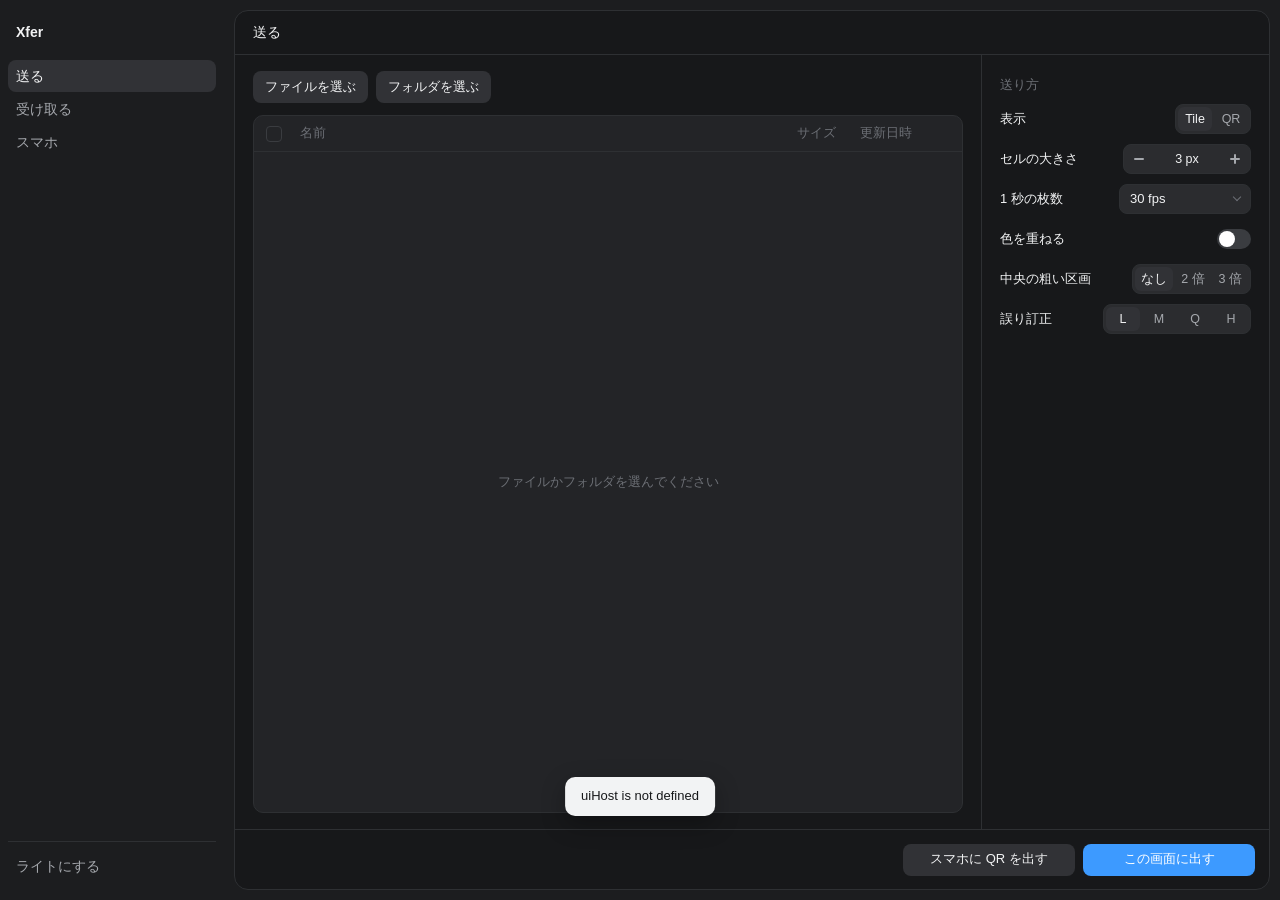
==== ui/index.html @ 5dbaeca9 "Xfer に改名し、光学転送を速くした版" ====
<!doctype html>
<html lang="ja" data-theme="dark">
<head>
<meta charset="utf-8">
<title>Xfer</title>
<link rel="icon" href="icon.png">
<link rel="stylesheet" href="app.css">
<script src="app.js" defer></script>
</head>
<body>
<div class="app" id="app">
  <aside class="sidebar" id="sidebar">
    <div class="brand">Xfer</div>
    <nav class="nav" aria-label="画面">
      <button class="nav-row is-active" type="button" id="navSend" data-view="send">送る</button>
      <button class="nav-row" type="button" id="navReceive" data-view="receive">受け取る</button>
      <button class="nav-row" type="button" id="navPhone" data-view="phone">スマホ<span class="nav-count" id="phoneCount" hidden></span></button>
    </nav>
    <div class="sidebar-foot">
      <button class="nav-row" type="button" id="themeButton">ライトにする</button>
    </div>
  </aside>
  <div class="resizer" id="resizer" role="separator" aria-orientation="vertical" aria-label="サイドバーの幅"></div>

  <main class="card">
    <!-- 送る -->
    <section class="view" data-panel="send">
      <header class="card-head"><h1>送る</h1></header>
      <div class="view-body">
        <div class="pane">
          <div class="toolbar">
            <button class="btn" type="button" id="pickFiles">ファイルを選ぶ</button>
            <button class="btn" type="button" id="pickFolder">フォルダを選ぶ</button>
            <span class="path" id="sourcePath"></span>
          </div>
          <div class="table">
            <div class="thead">
              <button class="check-cell" type="button" id="selectAll" role="checkbox" aria-checked="false" aria-label="すべて選ぶ"><span class="check"></span></button>
              <span class="c-name">名前</span><span class="c-size">サイズ</span><span class="c-date">更新日時</span>
            </div>
            <div class="tbody" id="fileList"></div>
            <div class="empty" id="fileEmpty">ファイルかフォルダを選んでください</div>
          </div>
        </div>
        <div class="side">
          <h2 class="label">送り方</h2>
          <div class="field"><span class="field-name">表示</span>
            <span class="seg" id="layoutGroup"><button type="button" data-layout="fx2">Tile</button><button type="button" data-layout="qr">QR</button></span></div>
          <!-- Five settings per method, in a fixed-height box. Frame rate is on the second row. -->
          <div class="methods">
            <div class="method" data-for="fx2">
              <div class="field"><span class="field-name">セルの大きさ</span>
                <span class="stepper"><button type="button" class="step" id="cellSmaller" aria-label="小さくする"></button><span class="step-value" id="cellValue"></span><button type="button" class="step plus" id="cellLarger" aria-label="大きくする"></button></span></div>
              <div class="field"><span class="field-name">1 秒の枚数</span>
                <button class="select" type="button" id="tileRate" data-menu="tileRate"><span class="select-value"></span><span class="chevron"></span></button></div>
              <div class="field"><span class="field-name">色を重ねる</span><button type="button" class="switch" role="switch" id="tileColor" aria-label="色を重ねる" aria-checked="false"></button></div>
              <div class="field"><span class="field-name">中央の粗い区画</span>
                <span class="seg" id="coarseGroup"><button type="button" data-coarse="0">なし</button><button type="button" data-coarse="2">2 倍</button><button type="button" data-coarse="3">3 倍</button></span></div>
              <div class="field"><span class="field-name">誤り訂正</span>
                <span class="seg" id="tileEcGroup"><button type="button" data-ec="L">L</button><button type="button" data-ec="M">M</button><button type="button" data-ec="Q">Q</button><button type="button" data-ec="H">H</button></span></div>
            </div>
            <div class="method" data-for="qr">
              <div class="field"><span class="field-name">1 枚の量</span>
                <button class="select" type="button" id="frameBytes" data-menu="frameBytes"><span class="select-value"></span><span class="chevron"></span></button></div>
              <div class="field"><span class="field-name">1 秒の枚数</span>
                <button class="select" type="button" id="frameRate" data-menu="frameRate"><span class="select-value"></span><span class="chevron"></span></button></div>
              <div class="field"><span class="field-name">並べる枚数</span>
                <button class="select" type="button" id="columns" data-menu="columns"><span class="select-value"></span><span class="chevron"></span></button></div>
              <div class="field"><span class="field-name">誤り訂正</span>
                <span class="seg" id="ecGroup"><button type="button" data-ec="L">L</button><button type="button" data-ec="M">M</button><button type="button" data-ec="Q">Q</button><button type="button" data-ec="H">H</button></span></div>
              <div class="field"><span class="field-name">QR の大きさ</span>
                <span class="stepper"><button type="button" class="step" id="qrSmaller" aria-label="小さくする"></button><span class="step-value" id="qrSizeValue"></span><button type="button" class="step plus" id="qrLarger" aria-label="大きくする"></button></span></div>
            </div>
          </div>
        </div>
      </div>
      <footer class="card-foot">
        <span class="summary" id="sendSummary"></span>
        <span class="actions">
          <button class="btn wide" type="button" id="phoneShowQr">スマホに QR を出す</button>
          <button class="btn primary wide" type="button" id="showQr">この画面に出す</button>
        </span>
      </footer>
    </section>

    <!-- 受け取る -->
    <section class="view" data-panel="receive" hidden>
      <header class="card-head"><h1>受け取る</h1></header>
      <div class="view-body">
        <div class="pane">
          <div class="preview" id="preview">
            <img class="preview-image" id="previewImage" alt="">
            <span class="preview-idle" id="previewIdle">カメラは止まっています</span>
            <div class="hint" id="quietHint" hidden><span>送る画面が映っていません</span><button class="link" type="button" id="tipsButton">読めないとき</button></div>
          </div>
          <div class="meter">
            <div class="meter-row"><span class="meter-state" id="receiveState">待っています</span><span class="meter-eta" id="receiveEta"></span></div>
            <div class="bar"><span class="bar-fill" id="receiveBar"></span></div>
            <div class="meter-row sub"><span id="receiveBlocks"></span><span id="receiveRate"></span></div>
          </div>
          <div class="result" id="receiveResult" hidden>
            <span class="result-text" id="receiveResultText"></span>
            <button class="btn" type="button" id="openReceived">フォルダを開く</button>
          </div>
        </div>
        <div class="side">
          <h2 class="label">カメラ</h2>
          <div class="field" id="cameraField"><span class="field-name">使うカメラ</span>
            <button class="select" type="button" id="cameraSelect" data-menu="camera"><span class="select-value"></span><span class="chevron"></span></button></div>
          <div class="field"><span class="field-name">撮影幅</span>
            <span class="seg" id="widthGroup"><button type="button" data-width="960">960</button><button type="button" data-width="1280">1280</button><button type="button" data-width="1920">1920</button></span></div>
          <div class="field"><span class="field-name">撮影 fps</span>
            <span class="seg" id="fpsGroup"><button type="button" data-fps="30">30</button><button type="button" data-fps="60">60</button></span></div>
          <div class="field"><span class="field-name">読み取りの並列数</span>
            <span class="seg" id="workersGroup"><button type="button" data-workers="1">1</button><button type="button" data-workers="2">2</button><button type="button" data-workers="3">3</button></span></div>
          <h2 class="label gap">保存</h2>
          <div class="field"><span class="field-name">終わったらフォルダを開く</span>
            <button class="switch" type="button" id="openWhenDone" role="switch" aria-checked="true"></button></div>
          <div class="field column"><span class="field-name">保存先</span>
            <span class="field-path"><span class="path" id="outputPath"></span><button class="btn small" type="button" id="openOutput">開く</button></span></div>
        </div>
      </div>
      <footer class="card-foot">
        <span class="summary" id="receiveSummary"></span>
        <span class="actions">
          <button class="btn wide" type="button" id="phoneReadCamera">スマホのカメラで読む</button>
          <button class="btn primary wide" type="button" id="cameraButton">この PC のカメラで読む</button>
        </span>
      </footer>
    </section>

    <!-- スマホ -->
    <section class="view" data-panel="phone" hidden>
      <header class="card-head"><h1>スマホ</h1></header>
      <div class="view-body scroll">
        <div class="phone">
          <div class="pair">
            <div class="pair-qr"><img id="pairQr" alt=""></div>
            <div class="pair-text">
              <p class="pair-lead" id="pairLead"></p>
              <span class="pair-url" id="pairUrl"></span>
              <span class="pair-actions"><button class="btn small" type="button" id="copyUrl">URL をコピー</button></span>
            </div>
          </div>
          <h2 class="label gap">つながっているスマホ</h2>
          <div class="list" id="remoteList"></div>
        </div>
      </div>
    </section>
  </main>
</div>

<!-- QR を出している間 -->
<div class="present" id="present" tabindex="-1" hidden>
  <div class="present-qr" id="presentFrame"><img id="presentImage" alt=""></div>
  <div class="present-bar" id="presentBar">
    <span class="stepper"><button type="button" class="step" id="presentSmaller" aria-label="小さくする"></button><span class="step-value" id="presentSize"></span><button type="button" class="step plus" id="presentLarger" aria-label="大きくする"></button></span>
    <button class="btn wide" type="button" id="stopQr">送るのをやめる</button>
  </div>
</div>

<div class="layer" id="menuLayer"></div>

<div class="dialog-back" id="confirmDialog" hidden>
  <div class="dialog" role="dialog" aria-labelledby="confirmTitle">
    <h2 class="dialog-title" id="confirmTitle"></h2>
    <p class="dialog-text" id="confirmText"></p>
    <div class="dialog-actions"><button class="btn wide" type="button" id="confirmCancel">やめる</button><button class="btn primary wide" type="button" id="confirmOk">送る</button></div>
  </div>
</div>

<div class="dialog-back" id="tipsDialog" hidden>
  <div class="dialog" role="dialog" aria-labelledby="tipsTitle">
    <h2 class="dialog-title" id="tipsTitle">読めないとき</h2>
    <ul class="tips">
      <li>Tile なら、送る側の「セルの大きさ」を 1 px ずつ大きくするか、「中央の粗い区画」を 2 倍にします。画面の一部しか映っていなくても読めます。</li>
      <li>QR なら、送る側の「1 枚の量」を 1,465 bytes まで下げ、それでも読めなければ 24 fps まで下げます。QR は全体が映っている必要があります。</li>
      <li>カメラを何かに立てかけて動かないようにし、ピントが合うまで数秒待ちます。</li>
      <li>送る画面の明るさを最大にします。</li>
    </ul>
    <div class="dialog-actions"><button class="btn primary wide" type="button" id="tipsClose">閉じる</button></div>
  </div>
</div>

<div class="toast" id="toast" role="status" hidden></div>
</body>
</html>
---- ui/app.css ----
@font-face { font-family: "Inter"; src: url("fonts/Inter-Regular.ttf"); font-weight: 400; }
@font-face { font-family: "Inter"; src: url("fonts/Inter-Medium.ttf"); font-weight: 500; }
@font-face { font-family: "Inter"; src: url("fonts/Inter-SemiBold.ttf"); font-weight: 600 900; }
@font-face { font-family: "Noto Sans JP"; src: url("fonts/NotoSansJP-Regular.otf"); font-weight: 400; }
@font-face { font-family: "Noto Sans JP"; src: url("fonts/NotoSansJP-Medium.otf"); font-weight: 500 900; }

:root, [data-theme="dark"] {
  --page: #17181a; --canvas: #1c1d1f; --surface: #232427; --inset: #1f2022;
  --hover: #2a2b2e; --hover-2: #313236; --field: #2b2c2f;
  --ink: #f2f3f4; --ink-2: #a5a8ad; --ink-3: #6c6f75;
  --line: #2e3033; --line-strong: #3a3c40;
  --accent: #3d9aff; --accent-hover: #5aa9ff; --accent-ink: #7ec0ff; --accent-tint: #3d9aff29;
  --green: #3cbb72; --red: #ee5c61;
  --scrim: #0000008c;
}
[data-theme="light"] {
  --page: #fafafb; --canvas: #f1f2f3; --surface: #ffffff; --inset: #f7f8f9;
  --hover: #f4f5f6; --hover-2: #e7e9eb; --field: #f2f2f3;
  --ink: #1f2124; --ink-2: #62656b; --ink-3: #9a9da3;
  --line: #ecedef; --line-strong: #e0e2e5;
  --accent: #0285ff; --accent-hover: #2b97ff; --accent-ink: #0070dd; --accent-tint: #e9f3ff;
  --green: #199a4d; --red: #e3474c;
  --scrim: #1f212466;
}

* { box-sizing: border-box; }
html, body { margin: 0; height: 100%; }
body {
  background: var(--canvas); color: var(--ink);
  font-family: "Inter", "Noto Sans JP", sans-serif; font-size: 14px; line-height: 1.45;
}
button { font: inherit; color: inherit; background: transparent; border: 0; padding: 0; margin: 0; text-align: left; }
h1, h2, p, ul { margin: 0; }
[hidden] { display: none !important; }

/* ---------------------------------------------------------------- frame */
.app { display: flex; height: 100%; padding: 10px 10px 10px 0; }
.sidebar { width: 224px; flex-shrink: 0; display: flex; flex-direction: column; padding: 2px 8px 0 8px; }
.brand { height: 40px; display: flex; align-items: center; padding: 0 8px; margin-bottom: 8px; font-size: 14px; font-weight: 600; color: var(--ink); }
.nav { display: flex; flex-direction: column; gap: 1px; }
.nav-row { height: 32px; display: flex; align-items: center; padding: 0 8px; border-radius: 8px; color: var(--ink-2); font-size: 14px; font-weight: 500; }
.nav-row:hover { background: var(--hover-2); color: var(--ink); }
.nav-row.is-active { background: var(--hover-2); color: var(--ink); }
.nav-count { margin-left: auto; min-width: 18px; height: 18px; padding: 0 5px; border-radius: 9px; background: var(--accent-tint); color: var(--accent-ink); font-size: 11.5px; font-weight: 600; display: flex; align-items: center; justify-content: center; }
.sidebar-foot { margin-top: auto; padding: 8px 0; border-top: 1px solid var(--line); }
.resizer { width: 10px; flex-shrink: 0; cursor: col-resize; position: relative; }
.resizer::after { content: ""; position: absolute; left: 4px; top: 12px; bottom: 12px; width: 2px; border-radius: 1px; background: transparent; }
.resizer:hover::after, .resizer.is-dragging::after { background: var(--line-strong); }

.card { flex: 1; min-width: 0; display: flex; flex-direction: column; background: var(--page); border: 1px solid var(--line); border-radius: 14px; overflow: hidden; }
.view { flex: 1; min-height: 0; display: flex; flex-direction: column; }
.card-head { height: 44px; flex-shrink: 0; display: flex; align-items: center; padding: 0 18px; border-bottom: 1px solid var(--line); }
.card-head h1 { font-size: 14px; font-weight: 500; color: var(--ink); }
.view-body { flex: 1; min-height: 0; display: flex; }
.view-body.scroll { overflow-y: auto; }
.pane { flex: 1; min-width: 0; min-height: 0; display: flex; flex-direction: column; gap: 12px; padding: 16px 18px; }
.side { width: 288px; flex-shrink: 0; border-left: 1px solid var(--line); padding: 16px 18px; overflow-y: auto; }
.card-foot { height: 60px; flex-shrink: 0; display: flex; align-items: center; justify-content: space-between; gap: 12px; padding: 0 14px 0 18px; border-top: 1px solid var(--line); }
.summary { min-width: 0; flex: 1; color: var(--ink-2); font-size: 13px; white-space: nowrap; overflow: hidden; text-overflow: ellipsis; }
.actions { display: flex; gap: 8px; flex-shrink: 0; }

/* ---------------------------------------------------------------- controls */
.btn { height: 32px; padding: 0 12px; border-radius: 8px; background: var(--hover-2); color: var(--ink); font-size: 13px; font-weight: 500; white-space: nowrap; text-align: center; }
.btn:hover { background: var(--line-strong); }
.btn.primary { background: var(--accent); color: #ffffff; }
.btn.primary:hover { background: var(--accent-hover); }
.btn:disabled, .btn.primary:disabled { background: var(--hover); color: var(--ink-3); }
.btn.wide { min-width: 172px; }
.btn.small { height: 28px; padding: 0 10px; font-size: 12.5px; }
.btn:focus-visible, .nav-row:focus-visible, .select:focus-visible, .seg button:focus-visible, .step:focus-visible, .switch:focus-visible, .check-cell:focus-visible, .row:focus-visible, .link:focus-visible { outline: 2px solid var(--accent); outline-offset: 1px; }
.link { color: var(--accent-ink); font-size: 12.5px; font-weight: 500; }
.link:hover { color: var(--ink); }

.label { font-size: 12.5px; font-weight: 500; color: var(--ink-3); height: 28px; display: flex; align-items: center; }
.label.gap { margin-top: 16px; }
/* Five rows of 40px: the taller method (QR) fills it, so switching the method moves nothing outside. */
.methods { height: 200px; }
.field { min-height: 40px; display: flex; align-items: center; justify-content: space-between; gap: 12px; }
.field.column { flex-direction: column; align-items: stretch; justify-content: flex-start; gap: 6px; padding-top: 8px; }
.field-name { color: var(--ink); font-size: 13px; white-space: nowrap; }
.field-path { display: flex; align-items: center; gap: 8px; min-width: 0; }
.field-path .path { flex: 1; }

.select { height: 30px; min-width: 132px; max-width: 168px; padding: 0 10px; border-radius: 8px; background: var(--field); border: 1px solid var(--line); display: flex; align-items: center; gap: 8px; font-size: 13px; }
.select:hover { border-color: var(--line-strong); }
.select-value { flex: 1; min-width: 0; white-space: nowrap; overflow: hidden; text-overflow: ellipsis; }
.chevron { width: 6px; height: 6px; border-right: 1.5px solid var(--ink-3); border-bottom: 1.5px solid var(--ink-3); transform: translateY(-2px) rotate(45deg); flex-shrink: 0; }

.seg { display: flex; padding: 2px; gap: 2px; border-radius: 8px; background: var(--field); border: 1px solid var(--line); }
.seg button { min-width: 34px; height: 24px; padding: 0 6px; border-radius: 6px; font-size: 12.5px; font-weight: 500; color: var(--ink-2); text-align: center; }
.seg button:hover { color: var(--ink); }
.seg button.is-on { background: var(--hover-2); color: var(--ink); }
.seg button:disabled { color: var(--ink-3); }

.stepper { display: flex; align-items: center; height: 30px; border-radius: 8px; background: var(--field); border: 1px solid var(--line); }
.step { width: 30px; height: 28px; color: var(--ink-2); border-radius: 7px; position: relative; }
.step::before { content: ""; position: absolute; left: 10px; top: 13px; width: 10px; height: 1.5px; border-radius: 1px; background: currentColor; }
.step.plus::after { content: ""; position: absolute; left: 14.25px; top: 9px; width: 1.5px; height: 10px; border-radius: 1px; background: currentColor; }
.step:hover { color: var(--ink); background: var(--hover-2); }
.step:disabled { color: var(--ink-3); background: transparent; }
.step-value { width: 66px; text-align: center; font-size: 12.5px; color: var(--ink); }

.switch { width: 34px; height: 20px; border-radius: 10px; background: var(--line-strong); position: relative; flex-shrink: 0; }
.switch::after { content: ""; position: absolute; left: 2px; top: 2px; width: 16px; height: 16px; border-radius: 8px; background: #ffffff; }
.switch[aria-checked="true"] { background: var(--accent); }
.switch[aria-checked="true"]::after { left: 16px; }

.check { width: 16px; height: 16px; border-radius: 4px; border: 1.5px solid var(--line-strong); position: relative; flex-shrink: 0; }
[aria-checked="true"] > .check, .row.is-on .check { background: var(--accent); border-color: var(--accent); }
[aria-checked="true"] > .check::after, .row.is-on .check::after { content: ""; position: absolute; left: 4px; top: 1px; width: 4px; height: 8px; border-right: 2px solid #ffffff; border-bottom: 2px solid #ffffff; transform: rotate(45deg); }
[aria-checked="mixed"] > .check { background: var(--accent); border-color: var(--accent); }
[aria-checked="mixed"] > .check::after { content: ""; position: absolute; left: 3px; top: 6px; width: 7px; height: 2px; background: #ffffff; }

.path { min-width: 0; color: var(--ink-2); font-size: 13px; white-space: nowrap; overflow: hidden; text-overflow: ellipsis; }

/* ---------------------------------------------------------------- send */
.toolbar { display: flex; align-items: center; gap: 8px; height: 32px; flex-shrink: 0; }
.toolbar .path { flex: 1; margin-left: 6px; }
.table { flex: 1; min-height: 0; display: flex; flex-direction: column; background: var(--surface); border: 1px solid var(--line); border-radius: 10px; overflow: hidden; position: relative; }
.thead, .row { display: flex; align-items: center; gap: 10px; padding: 0 12px 0 4px; }
.thead { height: 36px; flex-shrink: 0; border-bottom: 1px solid var(--line); color: var(--ink-3); font-size: 12.5px; font-weight: 500; }
.check-cell { width: 32px; height: 32px; display: flex; align-items: center; justify-content: center; flex-shrink: 0; border-radius: 7px; }
.check-cell:hover .check { border-color: var(--ink-3); }
.tbody { flex: 1; min-height: 0; overflow-y: auto; padding: 4px 0; }
.row { height: 32px; width: 100%; color: var(--ink); font-size: 13px; }
.row:hover { background: var(--hover); }
.row .check-cell { pointer-events: none; }
.c-name { flex: 1; min-width: 0; white-space: nowrap; overflow: hidden; text-overflow: ellipsis; }
.c-size { width: 76px; text-align: right; flex-shrink: 0; }
.c-date { width: 104px; flex-shrink: 0; padding-left: 14px; }
.row .c-size, .row .c-date { color: var(--ink-2); }
.empty { position: absolute; left: 0; right: 0; top: 36px; bottom: 0; display: flex; align-items: center; justify-content: center; color: var(--ink-3); font-size: 13px; }

/* ---------------------------------------------------------------- QR presentation */
/* app.js places the QR on whole device pixels and the bar below it. */
.present { position: fixed; left: 0; top: 0; right: 0; bottom: 0; z-index: 50; background: var(--page); }
.present-qr { position: absolute; background: #ffffff; border-radius: 10px; overflow: hidden; }
.present-qr img { display: block; }
.present-qr.is-fx2 { border-radius: 0; }
.present-bar { position: absolute; left: 0; right: 0; height: 34px; display: flex; align-items: center; justify-content: center; gap: 12px; }
.present.is-fx2 .present-bar { opacity: 0; background: var(--page); }
.present.is-fx2 .present-bar:hover, .present.is-fx2 .present-bar:focus-within { opacity: 1; }

/* ---------------------------------------------------------------- receive */
.preview { flex: 1; min-height: 160px; position: relative; background: var(--inset); border: 1px solid var(--line); border-radius: 10px; overflow: hidden; display: flex; align-items: center; justify-content: center; }
.preview-image { display: block; flex-shrink: 0; }
.preview-idle { color: var(--ink-3); font-size: 13px; }
.hint { position: absolute; left: 12px; bottom: 12px; height: 32px; display: flex; align-items: center; gap: 12px; padding: 0 12px; border-radius: 8px; background: var(--surface); border: 1px solid var(--line-strong); font-size: 12.5px; color: var(--ink); }
.meter { flex-shrink: 0; display: flex; flex-direction: column; gap: 8px; }
.meter-row { height: 20px; display: flex; align-items: center; justify-content: space-between; gap: 12px; font-size: 13px; }
.meter-row.sub { color: var(--ink-3); font-size: 12.5px; }
.meter-state { color: var(--ink); font-weight: 500; }
.meter-eta { color: var(--ink-2); }
.bar { height: 6px; border-radius: 3px; background: var(--hover-2); overflow: hidden; }
.bar-fill { display: block; height: 6px; width: 0; border-radius: 3px; background: var(--accent); }
.bar-fill.is-done { background: var(--green); }
.result { flex-shrink: 0; height: 48px; display: flex; align-items: center; justify-content: space-between; gap: 12px; padding: 0 8px 0 14px; border-radius: 10px; background: var(--surface); border: 1px solid var(--line); }
.result-text { min-width: 0; font-size: 13px; color: var(--ink); white-space: nowrap; overflow: hidden; text-overflow: ellipsis; }

/* ---------------------------------------------------------------- phone */
.phone { width: 100%; max-width: 640px; padding: 22px 24px; }
.pair { display: flex; gap: 20px; align-items: center; padding: 18px; border-radius: 10px; background: var(--surface); border: 1px solid var(--line); }
.pair-qr { width: 180px; height: 180px; flex-shrink: 0; border-radius: 8px; background: var(--inset); display: flex; align-items: center; justify-content: center; overflow: hidden; }
.pair-qr.is-ready { background: #ffffff; }
.pair-text { flex: 1; min-width: 0; display: flex; flex-direction: column; gap: 10px; }
.pair-lead { font-size: 13.5px; color: var(--ink); }
.pair-url { font-size: 12.5px; color: var(--ink-2); white-space: nowrap; overflow: hidden; text-overflow: ellipsis; }
.pair-actions { display: flex; }
.list { border-radius: 10px; background: var(--surface); border: 1px solid var(--line); padding: 4px 0; }
.list-row { height: 36px; display: flex; align-items: center; gap: 10px; padding: 0 14px; font-size: 13px; color: var(--ink); }
.list-dot { width: 7px; height: 7px; border-radius: 4px; background: var(--green); flex-shrink: 0; }
.list-empty { height: 40px; display: flex; align-items: center; padding: 0 14px; font-size: 13px; color: var(--ink-3); }

/* ---------------------------------------------------------------- menus, dialogs, toast */
.layer { position: fixed; left: 0; top: 0; width: 0; height: 0; z-index: 80; }
.menu { position: fixed; z-index: 81; min-width: 140px; padding: 4px; border-radius: 10px; background: var(--surface); border: 1px solid var(--line-strong); box-shadow: 0 8px 24px #00000040; max-height: 320px; overflow-y: auto; }
.menu-item { height: 30px; width: 100%; display: flex; align-items: center; gap: 8px; padding: 0 10px; border-radius: 7px; font-size: 13px; color: var(--ink); white-space: nowrap; }
.menu-item:hover { background: var(--hover-2); }
.menu-item.is-on { color: var(--accent-ink); }
.menu-item:disabled { color: var(--ink-3); background: transparent; }

.dialog-back { position: fixed; left: 0; top: 0; right: 0; bottom: 0; z-index: 90; background: var(--scrim); display: flex; align-items: center; justify-content: center; }
.dialog { width: 420px; padding: 20px; border-radius: 14px; background: var(--surface); border: 1px solid var(--line-strong); box-shadow: 0 12px 32px #00000052; display: flex; flex-direction: column; gap: 12px; }
.dialog-title { font-size: 15px; font-weight: 600; color: var(--ink); }
.dialog-text { font-size: 13.5px; color: var(--ink-2); }
.dialog-actions { display: flex; justify-content: flex-end; gap: 8px; margin-top: 6px; }
.dialog .btn.wide { min-width: 112px; }
.tips { padding-left: 18px; display: flex; flex-direction: column; gap: 8px; font-size: 13.5px; color: var(--ink); }

.toast { position: fixed; left: 50%; bottom: 84px; z-index: 95; transform: translateX(-50%); max-width: 560px; padding: 10px 16px; border-radius: 10px; background: var(--ink); color: var(--page); font-size: 13px; box-shadow: 0 8px 24px #0000004d; }
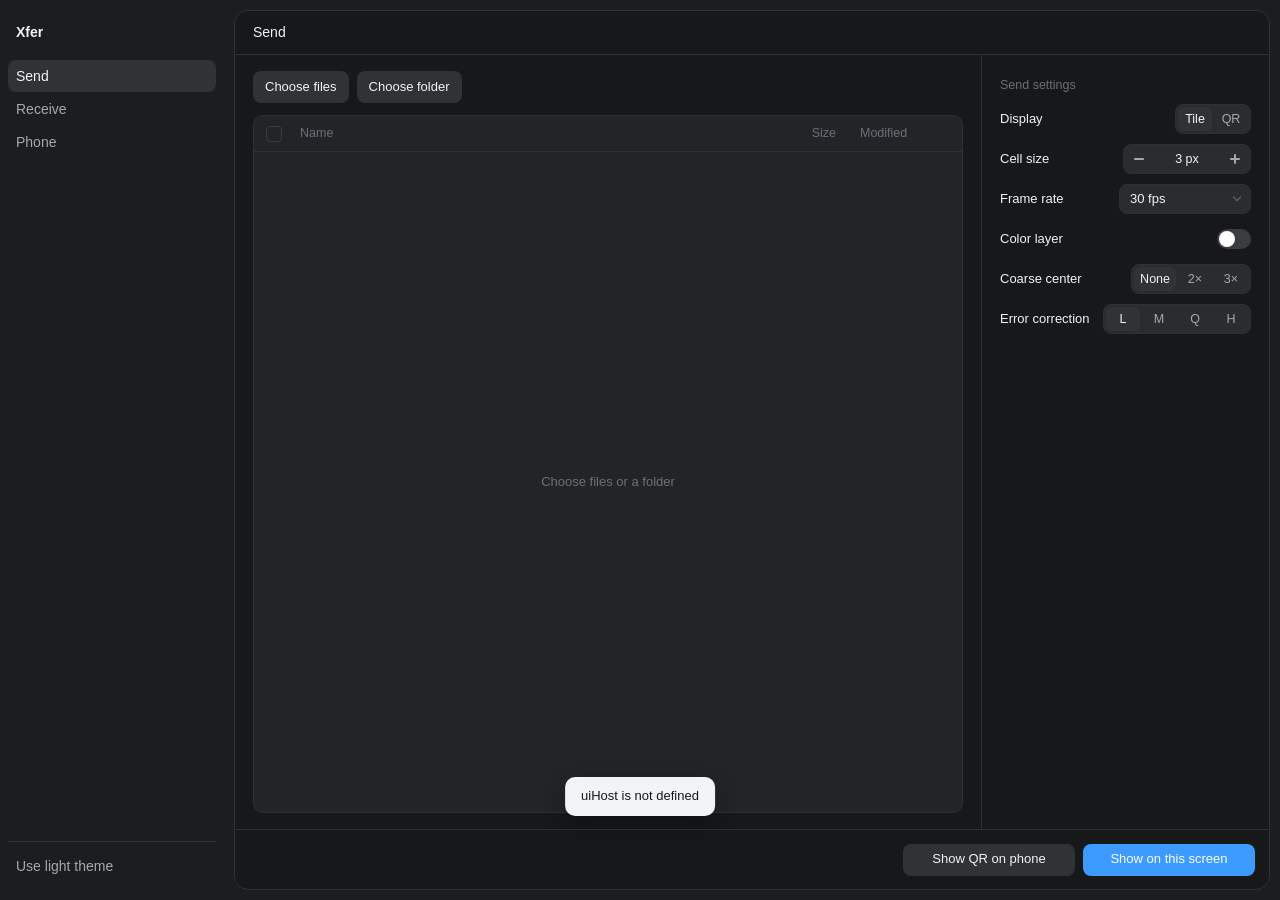
==== commit 83c4f0e5: "Rewrite the documentation and messages in English" ====
--- a/ui/index.html
+++ b/ui/index.html
@@ -1,5 +1,5 @@
 <!doctype html>
-<html lang="ja" data-theme="dark">
+<html lang="en" data-theme="dark">
 <head>
 <meta charset="utf-8">
 <title>Xfer</title>
@@ -11,65 +11,65 @@
 <div class="app" id="app">
   <aside class="sidebar" id="sidebar">
     <div class="brand">Xfer</div>
-    <nav class="nav" aria-label="画面">
-      <button class="nav-row is-active" type="button" id="navSend" data-view="send">送る</button>
-      <button class="nav-row" type="button" id="navReceive" data-view="receive">受け取る</button>
-      <button class="nav-row" type="button" id="navPhone" data-view="phone">スマホ<span class="nav-count" id="phoneCount" hidden></span></button>
+    <nav class="nav" aria-label="Navigation">
+      <button class="nav-row is-active" type="button" id="navSend" data-view="send">Send</button>
+      <button class="nav-row" type="button" id="navReceive" data-view="receive">Receive</button>
+      <button class="nav-row" type="button" id="navPhone" data-view="phone">Phone<span class="nav-count" id="phoneCount" hidden></span></button>
     </nav>
     <div class="sidebar-foot">
-      <button class="nav-row" type="button" id="themeButton">ライトにする</button>
+      <button class="nav-row" type="button" id="themeButton">Use light theme</button>
     </div>
   </aside>
-  <div class="resizer" id="resizer" role="separator" aria-orientation="vertical" aria-label="サイドバーの幅"></div>
+  <div class="resizer" id="resizer" role="separator" aria-orientation="vertical" aria-label="Sidebar width"></div>
 
   <main class="card">
-    <!-- 送る -->
+    <!-- Send -->
     <section class="view" data-panel="send">
-      <header class="card-head"><h1>送る</h1></header>
+      <header class="card-head"><h1>Send</h1></header>
       <div class="view-body">
         <div class="pane">
           <div class="toolbar">
-            <button class="btn" type="button" id="pickFiles">ファイルを選ぶ</button>
-            <button class="btn" type="button" id="pickFolder">フォルダを選ぶ</button>
+            <button class="btn" type="button" id="pickFiles">Choose files</button>
+            <button class="btn" type="button" id="pickFolder">Choose folder</button>
             <span class="path" id="sourcePath"></span>
           </div>
           <div class="table">
             <div class="thead">
-              <button class="check-cell" type="button" id="selectAll" role="checkbox" aria-checked="false" aria-label="すべて選ぶ"><span class="check"></span></button>
-              <span class="c-name">名前</span><span class="c-size">サイズ</span><span class="c-date">更新日時</span>
+              <button class="check-cell" type="button" id="selectAll" role="checkbox" aria-checked="false" aria-label="Select all"><span class="check"></span></button>
+              <span class="c-name">Name</span><span class="c-size">Size</span><span class="c-date">Modified</span>
             </div>
             <div class="tbody" id="fileList"></div>
-            <div class="empty" id="fileEmpty">ファイルかフォルダを選んでください</div>
+            <div class="empty" id="fileEmpty">Choose files or a folder</div>
           </div>
         </div>
         <div class="side">
-          <h2 class="label">送り方</h2>
-          <div class="field"><span class="field-name">表示</span>
+          <h2 class="label">Send settings</h2>
+          <div class="field"><span class="field-name">Display</span>
             <span class="seg" id="layoutGroup"><button type="button" data-layout="fx2">Tile</button><button type="button" data-layout="qr">QR</button></span></div>
           <!-- Five settings per method, in a fixed-height box. Frame rate is on the second row. -->
           <div class="methods">
             <div class="method" data-for="fx2">
-              <div class="field"><span class="field-name">セルの大きさ</span>
-                <span class="stepper"><button type="button" class="step" id="cellSmaller" aria-label="小さくする"></button><span class="step-value" id="cellValue"></span><button type="button" class="step plus" id="cellLarger" aria-label="大きくする"></button></span></div>
-              <div class="field"><span class="field-name">1 秒の枚数</span>
+              <div class="field"><span class="field-name">Cell size</span>
+                <span class="stepper"><button type="button" class="step" id="cellSmaller" aria-label="Decrease size"></button><span class="step-value" id="cellValue"></span><button type="button" class="step plus" id="cellLarger" aria-label="Increase size"></button></span></div>
+              <div class="field"><span class="field-name">Frame rate</span>
                 <button class="select" type="button" id="tileRate" data-menu="tileRate"><span class="select-value"></span><span class="chevron"></span></button></div>
-              <div class="field"><span class="field-name">色を重ねる</span><button type="button" class="switch" role="switch" id="tileColor" aria-label="色を重ねる" aria-checked="false"></button></div>
-              <div class="field"><span class="field-name">中央の粗い区画</span>
-                <span class="seg" id="coarseGroup"><button type="button" data-coarse="0">なし</button><button type="button" data-coarse="2">2 倍</button><button type="button" data-coarse="3">3 倍</button></span></div>
-              <div class="field"><span class="field-name">誤り訂正</span>
+              <div class="field"><span class="field-name">Color layer</span><button type="button" class="switch" role="switch" id="tileColor" aria-label="Color layer" aria-checked="false"></button></div>
+              <div class="field"><span class="field-name">Coarse center</span>
+                <span class="seg" id="coarseGroup"><button type="button" data-coarse="0">None</button><button type="button" data-coarse="2">2×</button><button type="button" data-coarse="3">3×</button></span></div>
+              <div class="field"><span class="field-name">Error correction</span>
                 <span class="seg" id="tileEcGroup"><button type="button" data-ec="L">L</button><button type="button" data-ec="M">M</button><button type="button" data-ec="Q">Q</button><button type="button" data-ec="H">H</button></span></div>
             </div>
             <div class="method" data-for="qr">
-              <div class="field"><span class="field-name">1 枚の量</span>
+              <div class="field"><span class="field-name">Bytes per frame</span>
                 <button class="select" type="button" id="frameBytes" data-menu="frameBytes"><span class="select-value"></span><span class="chevron"></span></button></div>
-              <div class="field"><span class="field-name">1 秒の枚数</span>
+              <div class="field"><span class="field-name">Frame rate</span>
                 <button class="select" type="button" id="frameRate" data-menu="frameRate"><span class="select-value"></span><span class="chevron"></span></button></div>
-              <div class="field"><span class="field-name">並べる枚数</span>
+              <div class="field"><span class="field-name">QR columns</span>
                 <button class="select" type="button" id="columns" data-menu="columns"><span class="select-value"></span><span class="chevron"></span></button></div>
-              <div class="field"><span class="field-name">誤り訂正</span>
+              <div class="field"><span class="field-name">Error correction</span>
                 <span class="seg" id="ecGroup"><button type="button" data-ec="L">L</button><button type="button" data-ec="M">M</button><button type="button" data-ec="Q">Q</button><button type="button" data-ec="H">H</button></span></div>
-              <div class="field"><span class="field-name">QR の大きさ</span>
-                <span class="stepper"><button type="button" class="step" id="qrSmaller" aria-label="小さくする"></button><span class="step-value" id="qrSizeValue"></span><button type="button" class="step plus" id="qrLarger" aria-label="大きくする"></button></span></div>
+              <div class="field"><span class="field-name">QR size</span>
+                <span class="stepper"><button type="button" class="step" id="qrSmaller" aria-label="Decrease size"></button><span class="step-value" id="qrSizeValue"></span><button type="button" class="step plus" id="qrLarger" aria-label="Increase size"></button></span></div>
             </div>
           </div>
         </div>
@@ -77,61 +77,61 @@
       <footer class="card-foot">
         <span class="summary" id="sendSummary"></span>
         <span class="actions">
-          <button class="btn wide" type="button" id="phoneShowQr">スマホに QR を出す</button>
-          <button class="btn primary wide" type="button" id="showQr">この画面に出す</button>
+          <button class="btn wide" type="button" id="phoneShowQr">Show QR on phone</button>
+          <button class="btn primary wide" type="button" id="showQr">Show on this screen</button>
         </span>
       </footer>
     </section>
 
-    <!-- 受け取る -->
+    <!-- Receive -->
     <section class="view" data-panel="receive" hidden>
-      <header class="card-head"><h1>受け取る</h1></header>
+      <header class="card-head"><h1>Receive</h1></header>
       <div class="view-body">
         <div class="pane">
           <div class="preview" id="preview">
             <img class="preview-image" id="previewImage" alt="">
-            <span class="preview-idle" id="previewIdle">カメラは止まっています</span>
-            <div class="hint" id="quietHint" hidden><span>送る画面が映っていません</span><button class="link" type="button" id="tipsButton">読めないとき</button></div>
+            <span class="preview-idle" id="previewIdle">Camera stopped</span>
+            <div class="hint" id="quietHint" hidden><span>No sending screen in view</span><button class="link" type="button" id="tipsButton">Troubleshooting</button></div>
           </div>
           <div class="meter">
-            <div class="meter-row"><span class="meter-state" id="receiveState">待っています</span><span class="meter-eta" id="receiveEta"></span></div>
+            <div class="meter-row"><span class="meter-state" id="receiveState">Waiting</span><span class="meter-eta" id="receiveEta"></span></div>
             <div class="bar"><span class="bar-fill" id="receiveBar"></span></div>
             <div class="meter-row sub"><span id="receiveBlocks"></span><span id="receiveRate"></span></div>
           </div>
           <div class="result" id="receiveResult" hidden>
             <span class="result-text" id="receiveResultText"></span>
-            <button class="btn" type="button" id="openReceived">フォルダを開く</button>
+            <button class="btn" type="button" id="openReceived">Open folder</button>
           </div>
         </div>
         <div class="side">
-          <h2 class="label">カメラ</h2>
-          <div class="field" id="cameraField"><span class="field-name">使うカメラ</span>
+          <h2 class="label">Camera</h2>
+          <div class="field" id="cameraField"><span class="field-name">Camera device</span>
             <button class="select" type="button" id="cameraSelect" data-menu="camera"><span class="select-value"></span><span class="chevron"></span></button></div>
-          <div class="field"><span class="field-name">撮影幅</span>
+          <div class="field"><span class="field-name">Capture width</span>
             <span class="seg" id="widthGroup"><button type="button" data-width="960">960</button><button type="button" data-width="1280">1280</button><button type="button" data-width="1920">1920</button></span></div>
-          <div class="field"><span class="field-name">撮影 fps</span>
+          <div class="field"><span class="field-name">Capture fps</span>
             <span class="seg" id="fpsGroup"><button type="button" data-fps="30">30</button><button type="button" data-fps="60">60</button></span></div>
-          <div class="field"><span class="field-name">読み取りの並列数</span>
+          <div class="field"><span class="field-name">Decode workers</span>
             <span class="seg" id="workersGroup"><button type="button" data-workers="1">1</button><button type="button" data-workers="2">2</button><button type="button" data-workers="3">3</button></span></div>
-          <h2 class="label gap">保存</h2>
-          <div class="field"><span class="field-name">終わったらフォルダを開く</span>
+          <h2 class="label gap">Save</h2>
+          <div class="field"><span class="field-name">Open folder when complete</span>
             <button class="switch" type="button" id="openWhenDone" role="switch" aria-checked="true"></button></div>
-          <div class="field column"><span class="field-name">保存先</span>
-            <span class="field-path"><span class="path" id="outputPath"></span><button class="btn small" type="button" id="openOutput">開く</button></span></div>
+          <div class="field column"><span class="field-name">Output folder</span>
+            <span class="field-path"><span class="path" id="outputPath"></span><button class="btn small" type="button" id="openOutput">Open</button></span></div>
         </div>
       </div>
       <footer class="card-foot">
         <span class="summary" id="receiveSummary"></span>
         <span class="actions">
-          <button class="btn wide" type="button" id="phoneReadCamera">スマホのカメラで読む</button>
-          <button class="btn primary wide" type="button" id="cameraButton">この PC のカメラで読む</button>
+          <button class="btn wide" type="button" id="phoneReadCamera">Use phone camera</button>
+          <button class="btn primary wide" type="button" id="cameraButton">Use PC camera</button>
         </span>
       </footer>
     </section>
 
-    <!-- スマホ -->
+    <!-- Phone -->
     <section class="view" data-panel="phone" hidden>
-      <header class="card-head"><h1>スマホ</h1></header>
+      <header class="card-head"><h1>Phone</h1></header>
       <div class="view-body scroll">
         <div class="phone">
           <div class="pair">
@@ -139,10 +139,10 @@
             <div class="pair-text">
               <p class="pair-lead" id="pairLead"></p>
               <span class="pair-url" id="pairUrl"></span>
-              <span class="pair-actions"><button class="btn small" type="button" id="copyUrl">URL をコピー</button></span>
+              <span class="pair-actions"><button class="btn small" type="button" id="copyUrl">Copy URL</button></span>
             </div>
           </div>
-          <h2 class="label gap">つながっているスマホ</h2>
+          <h2 class="label gap">Connected phones</h2>
           <div class="list" id="remoteList"></div>
         </div>
       </div>
@@ -150,12 +150,12 @@
   </main>
 </div>
 
-<!-- QR を出している間 -->
+<!-- QR display -->
 <div class="present" id="present" tabindex="-1" hidden>
   <div class="present-qr" id="presentFrame"><img id="presentImage" alt=""></div>
   <div class="present-bar" id="presentBar">
-    <span class="stepper"><button type="button" class="step" id="presentSmaller" aria-label="小さくする"></button><span class="step-value" id="presentSize"></span><button type="button" class="step plus" id="presentLarger" aria-label="大きくする"></button></span>
-    <button class="btn wide" type="button" id="stopQr">送るのをやめる</button>
+    <span class="stepper"><button type="button" class="step" id="presentSmaller" aria-label="Decrease size"></button><span class="step-value" id="presentSize"></span><button type="button" class="step plus" id="presentLarger" aria-label="Increase size"></button></span>
+    <button class="btn wide" type="button" id="stopQr">Stop sending</button>
   </div>
 </div>
 
@@ -165,20 +165,20 @@
   <div class="dialog" role="dialog" aria-labelledby="confirmTitle">
     <h2 class="dialog-title" id="confirmTitle"></h2>
     <p class="dialog-text" id="confirmText"></p>
-    <div class="dialog-actions"><button class="btn wide" type="button" id="confirmCancel">やめる</button><button class="btn primary wide" type="button" id="confirmOk">送る</button></div>
+    <div class="dialog-actions"><button class="btn wide" type="button" id="confirmCancel">Cancel</button><button class="btn primary wide" type="button" id="confirmOk">Send</button></div>
   </div>
 </div>
 
 <div class="dialog-back" id="tipsDialog" hidden>
   <div class="dialog" role="dialog" aria-labelledby="tipsTitle">
-    <h2 class="dialog-title" id="tipsTitle">読めないとき</h2>
+    <h2 class="dialog-title" id="tipsTitle">Troubleshooting</h2>
     <ul class="tips">
-      <li>Tile なら、送る側の「セルの大きさ」を 1 px ずつ大きくするか、「中央の粗い区画」を 2 倍にします。画面の一部しか映っていなくても読めます。</li>
-      <li>QR なら、送る側の「1 枚の量」を 1,465 bytes まで下げ、それでも読めなければ 24 fps まで下げます。QR は全体が映っている必要があります。</li>
-      <li>カメラを何かに立てかけて動かないようにし、ピントが合うまで数秒待ちます。</li>
-      <li>送る画面の明るさを最大にします。</li>
+      <li>For Tile, increase Cell size by 1 px at a time or set Coarse center to 2×. A partial view of the screen is enough.</li>
+      <li>For QR, reduce Bytes per frame to 1,465, then reduce Frame rate to 24 fps if needed. Keep the entire QR code in view.</li>
+      <li>Rest the camera on a steady surface and allow a few seconds for it to focus.</li>
+      <li>Set the sending screen to maximum brightness.</li>
     </ul>
-    <div class="dialog-actions"><button class="btn primary wide" type="button" id="tipsClose">閉じる</button></div>
+    <div class="dialog-actions"><button class="btn primary wide" type="button" id="tipsClose">Close</button></div>
   </div>
 </div>
 
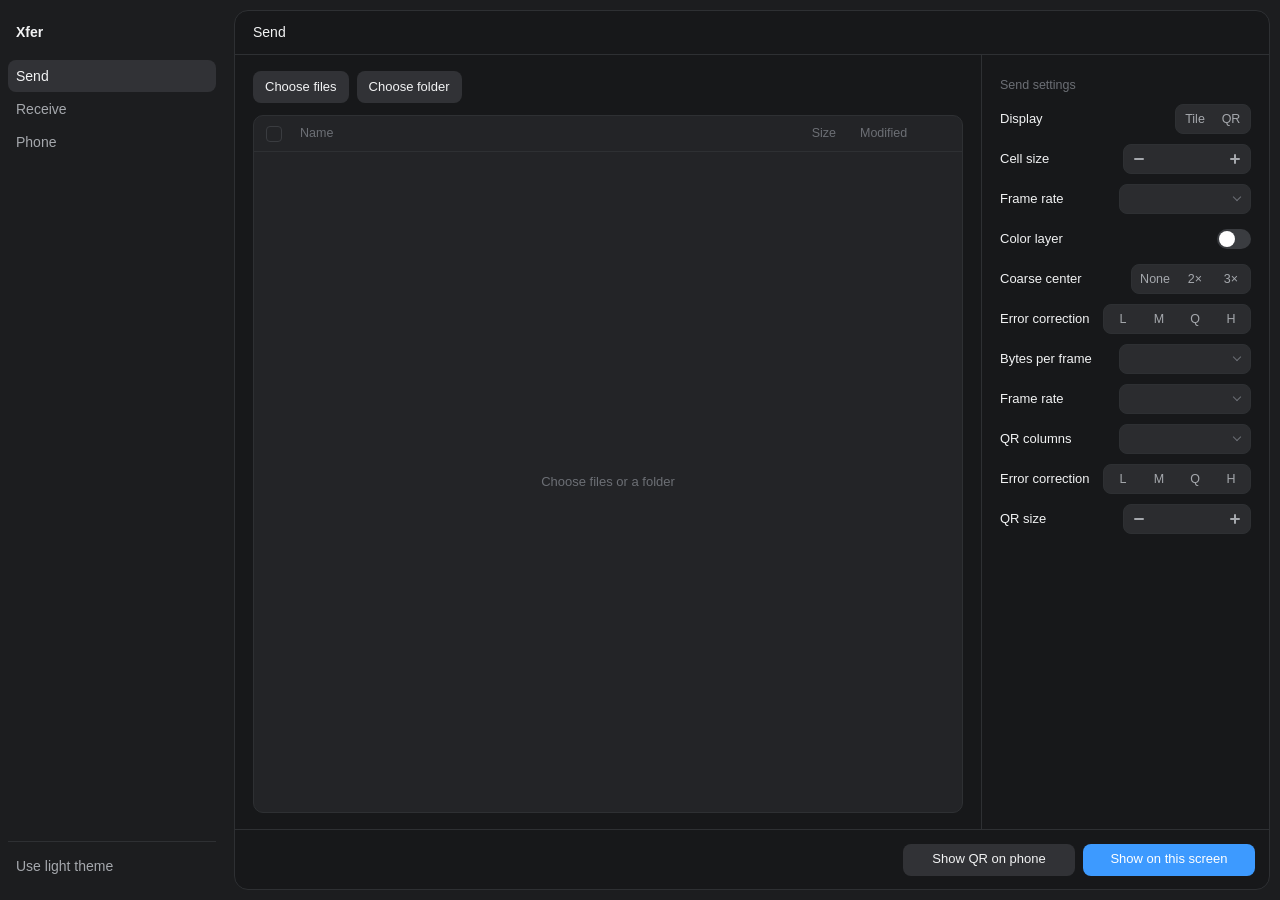
==== commit 86dd0413: "Move to the Rust MiniUI engine and recover camera losses within one pass" ====
--- a/ui/index.html
+++ b/ui/index.html
@@ -174,7 +174,7 @@
     <h2 class="dialog-title" id="tipsTitle">Troubleshooting</h2>
     <ul class="tips">
       <li>For Tile, increase Cell size by 1 px at a time or set Coarse center to 2×. A partial view of the screen is enough.</li>
-      <li>For QR, reduce Bytes per frame to 1,465, then reduce Frame rate to 24 fps if needed. Keep the entire QR code in view.</li>
+      <li>For QR, reduce Bytes per frame to 500, then reduce Frame rate to 24 fps if needed. Keep the entire QR code in view.</li>
       <li>Rest the camera on a steady surface and allow a few seconds for it to focus.</li>
       <li>Set the sending screen to maximum brightness.</li>
     </ul>
